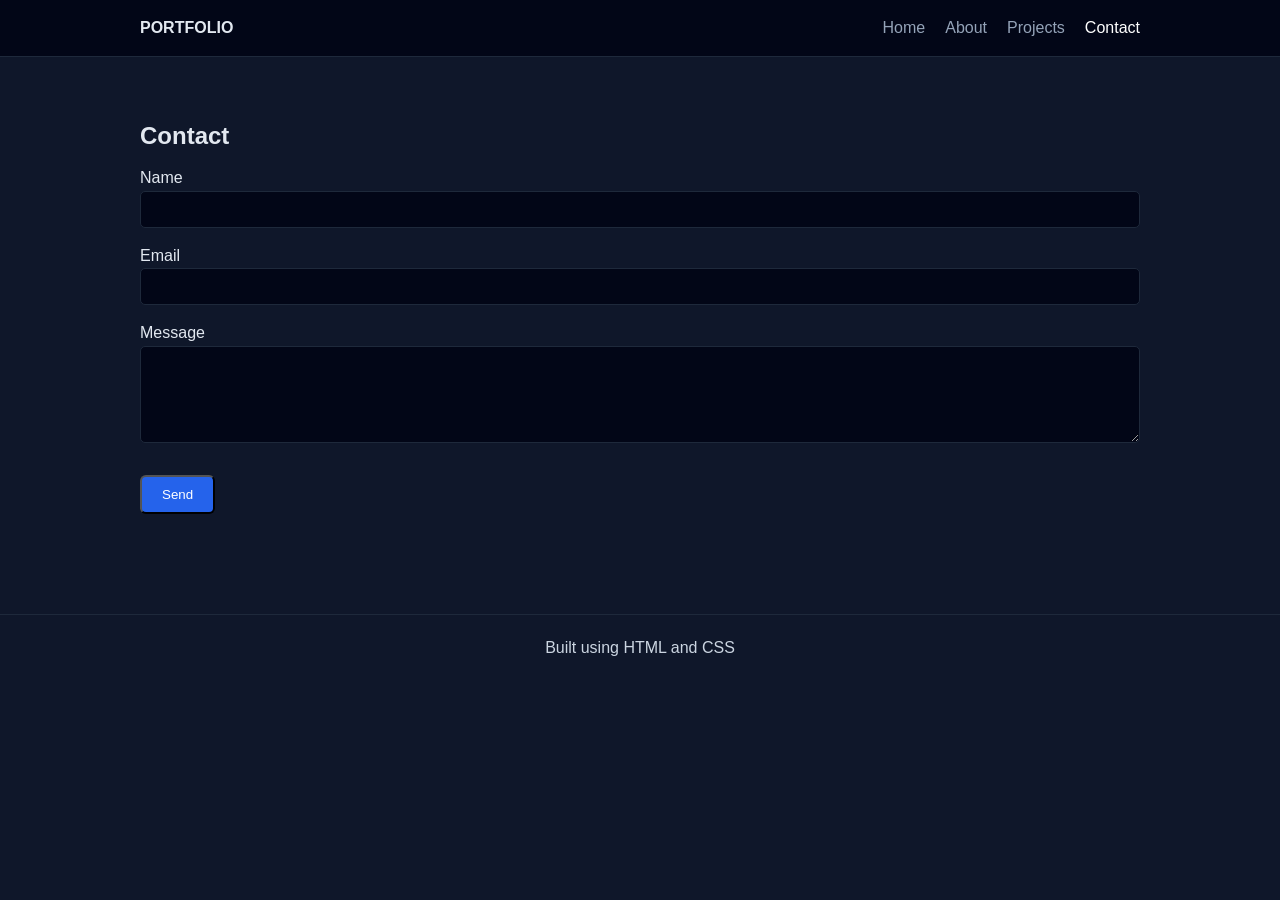
==== contact.html @ 85d8cd5d "Add files via upload" ====
<!DOCTYPE html>
<html>
<head>
    <title>Contact</title>
    <link rel="stylesheet" href="style.css">
</head>
<body>

<nav class="navbar">
    <div class="container nav-container">
        <div class="nav-logo">PORTFOLIO</div>
        <ul class="nav-menu">
            <li><a href="index.html" class="nav-link">Home</a></li>
            <li><a href="about.html" class="nav-link">About</a></li>
            <li><a href="projects.html" class="nav-link">Projects</a></li>
            <li><a href="contact.html" class="nav-link active">Contact</a></li>
        </ul>
    </div>
</nav>

<section class="container">
    <h1>Contact</h1>

    <form>
        <label>Name</label>
        <input type="text" required>

        <label>Email</label>
        <input type="email" required>

        <label>Message</label>
        <textarea rows="5" required></textarea>

        <button class="btn">Send</button>
    </form>
</section>

<footer class="footer">
    <p>Built using HTML and CSS</p>
    
</footer>

</body>
</html>
---- style.css ----
/* Reset */
* {
    margin: 0;
    padding: 0;
    box-sizing: border-box;
}

body {
    font-family: Arial, sans-serif;
    background: #0f172a;
    color: #e2e8f0;
    line-height: 1.6;
}

/* Container */
.container {
    width: 90%;
    max-width: 1000px;
    margin: auto;
}

/* Navbar */
.navbar {
    background: #020617;
    padding: 15px 0;
    border-bottom: 1px solid #1e293b;
}

.nav-container {
    display: flex;
    justify-content: space-between;
    align-items: center;
}

.nav-logo {
    font-weight: bold;
}

.nav-menu {
    display: flex;
    gap: 20px;
    list-style: none;
}

.nav-link {
    text-decoration: none;
    color: #94a3b8;
}

.nav-link:hover,
.nav-link.active {
    color: white;
}

/* Sections */
section {
    padding: 60px 0;
}

/* Headings */
h1, h2, h3 {
    margin-bottom: 10px;
}

/* Hero */
.hero {
    text-align: center;
}

/* Button */
.btn {
    display: inline-block;
    padding: 10px 20px;
    background: #2563eb;
    color: white;
    text-decoration: none;
    border-radius: 6px;
    margin-top: 10px;
}

.btn:hover {
    background: #1d4ed8;
}

/* Cards */
.card {
    background: #020617;
    border: 1px solid #1e293b;
    border-radius: 8px;
    padding: 20px;
    transition: 0.2s;
}

.card:hover {
    transform: translateY(-5px);
}

/* Grid */
.grid {
    display: grid;
    gap: 20px;
}

.grid-2 {
    grid-template-columns: 1fr 1fr;
}

/* Form */
input, textarea {
    width: 100%;
    padding: 10px;
    margin-bottom: 15px;
    background: #020617;
    border: 1px solid #1e293b;
    color: white;
    border-radius: 5px;
}

/* Footer */
.footer {
    text-align: center;
    padding: 20px;
    border-top: 1px solid #1e293b;
    margin-top: 40px;
    color: #cbd5e1;
}

/* ✅ RESPONSIVE (IMPORTANT) */
@media (max-width: 768px) {
    .nav-menu {
        flex-direction: column;
        gap: 10px;
    }

    .grid-2 {
        grid-template-columns: 1fr;
    }

    .container {
        width: 95%;
    }
}
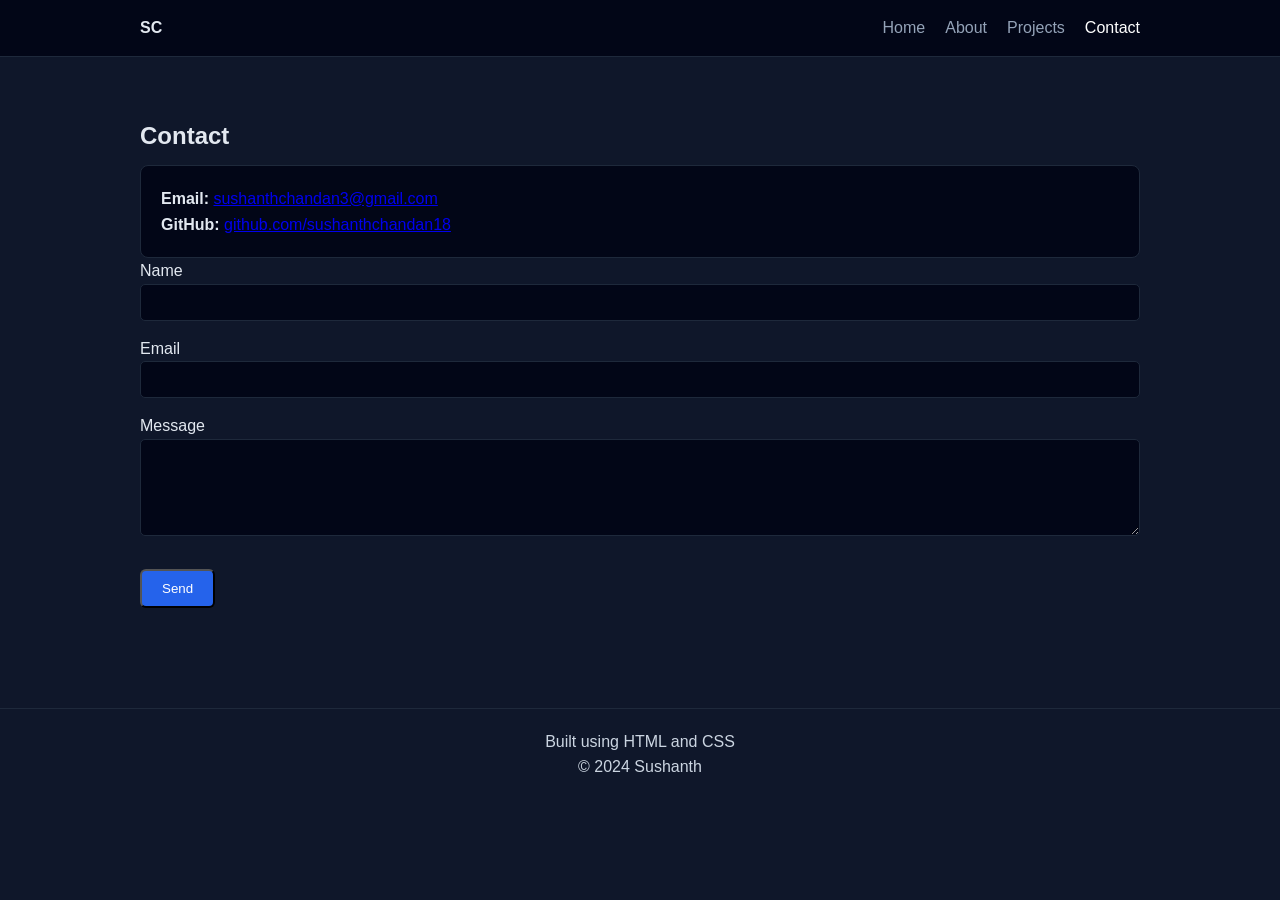
==== commit 256a0035: "Update contact.html" ====
--- a/contact.html
+++ b/contact.html
@@ -8,7 +8,7 @@
 
 <nav class="navbar">
     <div class="container nav-container">
-        <div class="nav-logo">PORTFOLIO</div>
+        <div class="nav-logo">SC</div>
         <ul class="nav-menu">
             <li><a href="index.html" class="nav-link">Home</a></li>
             <li><a href="about.html" class="nav-link">About</a></li>
@@ -21,6 +21,22 @@
 <section class="container">
     <h1>Contact</h1>
 
+    <!-- Contact Info -->
+    <div class="card">
+        <p><strong>Email:</strong> 
+            <a href="mailto:sushanthchandan3@gmail.com">
+                sushanthchandan3@gmail.com
+            </a>
+        </p>
+
+        <p><strong>GitHub:</strong> 
+            <a href="https://github.com/sushanthchandan18" target="_blank">
+                github.com/sushanthchandan18
+            </a>
+        </p>
+    </div>
+
+    <!-- Simple Form -->
     <form>
         <label>Name</label>
         <input type="text" required>
@@ -37,8 +53,8 @@
 
 <footer class="footer">
     <p>Built using HTML and CSS</p>
-    
+    <p>© 2024 Sushanth</p>
 </footer>
 
 </body>
-</html>+</html>
